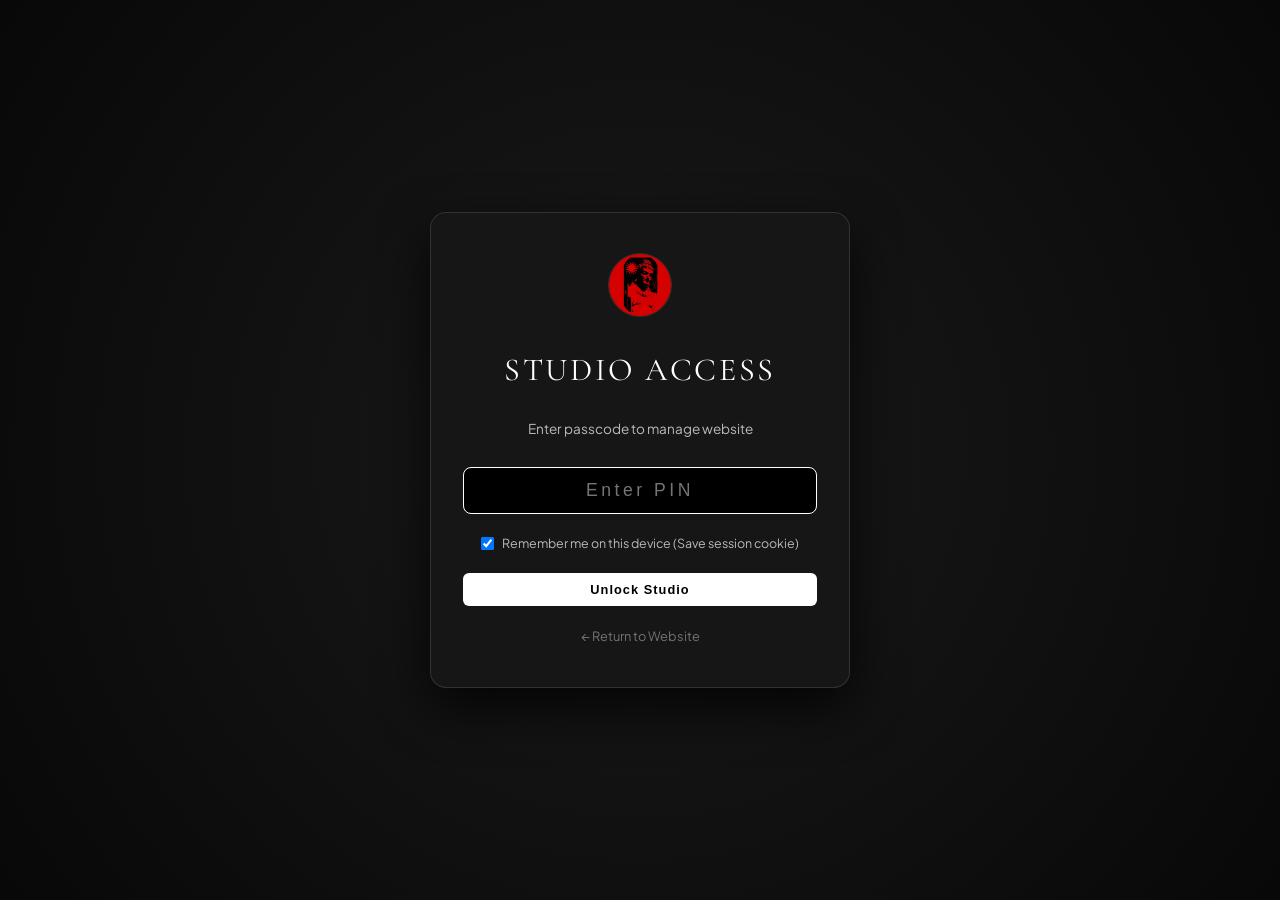
==== admin.html @ ac9e7dee "Add hidden mobile-responsive Studio Admin Panel, cookie session management, and dynamic CMS" ====
<!DOCTYPE html>
<html lang="en">
<head>
  <meta charset="UTF-8">
  <meta name="viewport" content="width=device-width, initial-scale=1.0">
  <title>ariya.ex3 — Studio &amp; Content Management</title>
  <meta name="robots" content="noindex, nofollow">
  
  <link rel="icon" type="image/jpeg" href="assets/images/ariya-emblem.jpg">
  
  <!-- Premium Fonts -->
  <link rel="preconnect" href="https://fonts.googleapis.com">
  <link rel="preconnect" href="https://fonts.gstatic.com" crossorigin>
  <link href="https://fonts.googleapis.com/css2?family=Cormorant+Garamond:wght@400;600&family=Plus+Jakarta+Sans:wght@300;400;500;600;700&display=swap" rel="stylesheet">
  
  <!-- Stylesheets -->
  <link rel="stylesheet" href="css/style.css">
  <link rel="stylesheet" href="css/admin.css">

  <!-- Storage Engine -->
  <script src="js/storage.js" defer></script>
  <script src="js/admin.js" defer></script>
</head>
<body class="admin-body">

  <!-- ==========================================================================
       1. Security Gate / PIN Login (Cookie Protected)
       ========================================================================== -->
  <div id="loginGate" class="login-gate-overlay">
    <div class="login-card">
      <div class="login-emblem">
        <img src="assets/images/ariya-emblem.jpg" alt="ariya emblem">
      </div>
      <h1 class="login-title">Studio Access</h1>
      <p class="login-subtitle">Enter passcode to manage website</p>

      <form id="loginForm" class="login-form">
        <div class="input-wrap">
          <input type="password" id="passcodeInput" placeholder="Enter PIN" autocomplete="current-password" required autofocus>
        </div>
        
        <label class="remember-cookie-wrap">
          <input type="checkbox" id="rememberMeCheck" checked>
          <span>Remember me on this device (Save session cookie)</span>
        </label>

        <button type="submit" class="admin-primary-btn">Unlock Studio</button>
        <p id="loginError" class="login-error" style="display: none;">Incorrect passcode. Try again.</p>
      </form>
      <a href="index.html" class="back-link">&larr; Return to Website</a>
    </div>
  </div>

  <!-- ==========================================================================
       2. Studio Dashboard (Protected)
       ========================================================================== -->
  <div id="adminDashboard" class="admin-dashboard-container" style="display: none;">
    
    <!-- Top Bar -->
    <header class="admin-topbar">
      <div class="topbar-left">
        <span class="studio-logo">ariya.ex3</span>
        <span class="studio-badge">Host Studio</span>
      </div>
      
      <div class="topbar-actions">
        <a href="index.html" target="_blank" class="admin-ghost-btn">View Live Site &rarr;</a>
        <button id="exportBackupBtn" class="admin-ghost-btn" title="Download backup of all posts">Export JSON</button>
        <button id="logoutBtn" class="admin-danger-btn">Logout</button>
      </div>
    </header>

    <!-- Main Studio Tabs -->
    <nav class="studio-tabs-nav">
      <button class="tab-btn active" data-tab="tab-videos">Videos &amp; Edits</button>
      <button class="tab-btn" data-tab="tab-images">Image Posts</button>
      <button class="tab-btn" data-tab="tab-content">Site Texts</button>
      <button class="tab-btn" data-tab="tab-cookies">Cookies &amp; Storage</button>
    </nav>

    <!-- Content Pane -->
    <main class="studio-main-pane">
      
      <!-- TAB 1: Videos & Edits -->
      <section id="tab-videos" class="tab-content-panel active">
        <div class="panel-header">
          <div>
            <h2 class="panel-title">Video Edits Archive</h2>
            <p class="panel-desc">Manage video clips, captions, and choose your centerpiece hero video.</p>
          </div>
          <button class="admin-primary-btn open-create-modal-btn" data-type="video">+ Upload New Video</button>
        </div>

        <div id="videoCardsGrid" class="studio-posts-grid">
          <!-- Dynamically injected -->
        </div>
      </section>

      <!-- TAB 2: Image Posts -->
      <section id="tab-images" class="tab-content-panel">
        <div class="panel-header">
          <div>
            <h2 class="panel-title">Image Posts &amp; Reflections</h2>
            <p class="panel-desc">Share visual posters, quotes, and Dhamma reflections.</p>
          </div>
          <button class="admin-primary-btn open-create-modal-btn" data-type="image">+ Upload New Image</button>
        </div>

        <div id="imageCardsGrid" class="studio-posts-grid">
          <!-- Dynamically injected -->
        </div>
      </section>

      <!-- TAB 3: Site Texts -->
      <section id="tab-content" class="tab-content-panel">
        <div class="panel-header">
          <div>
            <h2 class="panel-title">Site Editorial Text</h2>
            <p class="panel-desc">Update the text of About and Why This Website on the fly.</p>
          </div>
          <button id="saveSiteTextBtn" class="admin-primary-btn">Save Changes</button>
        </div>

        <div class="site-text-editor-form">
          <div class="form-group">
            <label for="siteTaglineInput">Homepage Tagline</label>
            <input type="text" id="siteTaglineInput" value="Beyond the edit lies the idea. Beyond the image lies the philosophy.">
          </div>

          <div class="form-group">
            <label for="aboutLeadInput">About Lead Paragraph</label>
            <textarea id="aboutLeadInput" rows="3">Hello! I am ariya.ex3, an Ambedkarite Buddhist, political philosophical, editor, and the creator of this page.</textarea>
          </div>

          <div class="form-group">
            <label for="manifestoQuoteInput">Manifesto Pull-Quote</label>
            <textarea id="manifestoQuoteInput" rows="4">Short-form edits can communicate powerful ideas through visuals, music, symbolism, and carefully selected words. However, the meaning behind a few seconds of footage can sometimes go much deeper than what appears on the screen.</textarea>
          </div>
        </div>
      </section>

      <!-- TAB 4: Cookies & Storage -->
      <section id="tab-cookies" class="tab-content-panel">
        <div class="panel-header">
          <div>
            <h2 class="panel-title">Cookies &amp; Device Storage</h2>
            <p class="panel-desc">Inspect and manage active browser cookies and IndexedDB media cache.</p>
          </div>
          <button id="clearCacheBtn" class="admin-danger-btn">Reset To Default Seed</button>
        </div>

        <div class="cookie-status-card">
          <h3 class="status-subtitle">Active Browser Cookies</h3>
          <div id="activeCookiesList" class="cookie-tags-wrap"></div>
          
          <div class="storage-info-box">
            <p><strong>Storage Engine:</strong> IndexedDB (Media Blobs) + LocalStorage (Settings) + Secure Session Cookies.</p>
            <p><strong>Data Privacy:</strong> All uploaded videos are saved in your device's persistent storage and are instantly available offline.</p>
          </div>
        </div>
      </section>

    </main>

    <!-- Floating Action Button for Mobile -->
    <button class="mobile-fab-btn open-create-modal-btn" data-type="video" aria-label="Upload New Post">
      +
    </button>

  </div>

  <!-- ==========================================================================
       3. Post Editor Modal (Bottom-Sheet on Mobile)
       ========================================================================== -->
  <div id="postEditorModal" class="editor-modal-overlay" style="display: none;">
    <div class="editor-modal-container">
      <div class="modal-header">
        <h3 id="modalFormTitle" class="modal-heading">Upload New Post</h3>
        <button id="closeModalBtn" class="modal-close-icon">&times;</button>
      </div>

      <form id="postEditorForm" class="editor-modal-body">
        <input type="hidden" id="postIdField">
        <input type="hidden" id="postTypeField" value="video">

        <!-- File Upload Zone -->
        <div class="upload-dropzone" id="uploadDropzone">
          <input type="file" id="mediaFileInput" accept="video/mp4,image/*">
          <div class="dropzone-prompt">
            <span class="upload-icon">&uarr;</span>
            <p id="dropzoneLabel">Tap to select or drop video/photo</p>
            <span class="dropzone-hint">Supports MP4, JPG, WEBP, PNG</span>
          </div>
          <!-- Live Preview -->
          <div id="mediaPreviewWrap" class="media-preview-box" style="display: none;"></div>
        </div>

        <div class="form-group">
          <label for="postTitleInput">Title</label>
          <input type="text" id="postTitleInput" placeholder="e.g. Edit 07 • The Middle Way" required>
        </div>

        <div class="form-group">
          <label for="postCategoryInput">Category</label>
          <select id="postCategoryInput">
            <option value="Ambedkarite">Ambedkarite</option>
            <option value="Madhyamaka">Madhyamaka</option>
            <option value="Nalanda">Nālandā</option>
            <option value="Visual Dhamma">Visual Dhamma</option>
            <option value="Philosophy">Philosophy</option>
          </select>
        </div>

        <div class="form-group">
          <label for="postCaptionInput">Caption &amp; Philosophical Reflection</label>
          <textarea id="postCaptionInput" rows="4" placeholder="Explain the historical and philosophical context behind this edit..."></textarea>
        </div>

        <div class="modal-actions">
          <button type="button" id="cancelModalBtn" class="admin-ghost-btn">Cancel</button>
          <button type="submit" id="savePostBtn" class="admin-primary-btn">Publish to Site</button>
        </div>
      </form>
    </div>
  </div>

</body>
</html>
---- css/style.css ----
/* ==========================================================================
   ariya.ex3 — Minimalist Editorial Portfolio
   Pure White Typography • Premium Fonts • Authentic & Clean
   ========================================================================== */

/* Custom Aesthetic Serif Display Font */
@font-face {
  font-family: 'Mollen Fancyla';
  src: url('../assets/fonts/mollen-fancyla.otf') format('opentype');
  font-weight: normal;
  font-style: normal;
  font-display: swap;
}

:root {
  --color-white: #ffffff;
  --color-white-90: rgba(255, 255, 255, 0.9);
  --color-white-70: rgba(255, 255, 255, 0.7);
  --color-white-50: rgba(255, 255, 255, 0.5);
  --color-white-20: rgba(255, 255, 255, 0.18);
  --color-white-10: rgba(255, 255, 255, 0.08);

  --bg-black: #0a0a0a;
  --bg-deep: #0e0e0e;
  --bg-card: #141414;

  --font-display: 'Mollen Fancyla', 'Cormorant Garamond', Georgia, serif;
  --font-serif: 'Cormorant Garamond', Georgia, serif;
  --font-sans: 'Plus Jakarta Sans', -apple-system, BlinkMacSystemFont, 'Segoe UI', Roboto, sans-serif;
  
  --site-max-width: 1100px;
  --padding-x: clamp(1.5rem, 5vw, 4rem);
}

/* Reset */
*, *::before, *::after {
  box-sizing: border-box;
  margin: 0;
  padding: 0;
}

html {
  font-size: 16px;
  scroll-behavior: smooth;
  background-color: var(--bg-black);
  color: var(--color-white);
  -webkit-font-smoothing: antialiased;
  -moz-osx-font-smoothing: grayscale;
}

body {
  font-family: var(--font-sans);
  background-color: var(--bg-black);
  color: var(--color-white);
  line-height: 1.7;
  overflow-x: hidden;
}

::selection {
  background: var(--color-white);
  color: var(--bg-black);
}

/* ==========================================================================
   Header / Navigation (Ultra-Minimal)
   ========================================================================== */
.site-header {
  position: fixed;
  top: 0;
  left: 0;
  width: 100%;
  display: flex;
  justify-content: space-between;
  align-items: center;
  padding: 1.25rem var(--padding-x);
  z-index: 100;
  background: rgba(10, 10, 10, 0.85);
  backdrop-filter: blur(20px);
  -webkit-backdrop-filter: blur(20px);
  border-bottom: 1px solid rgba(255, 255, 255, 0.08);
  transition: background 0.3s ease;
}

.brand-link {
  font-family: var(--font-display);
  font-size: 1.15rem;
  letter-spacing: 0.12em;
  text-transform: uppercase;
  color: var(--color-white);
  text-decoration: none;
}

.header-nav {
  display: flex;
  align-items: center;
  gap: 2.2rem;
}

.header-nav a {
  font-family: var(--font-sans);
  font-size: 0.8rem;
  font-weight: 500;
  letter-spacing: 0.12em;
  text-transform: uppercase;
  color: var(--color-white-70);
  text-decoration: none;
  transition: color 0.2s ease;
}

.header-nav a:hover {
  color: var(--color-white);
}

/* ==========================================================================
   Section 1: Hero with edit-03.mp4 Video as Centerpiece
   ========================================================================== */
.hero-section {
  position: relative;
  min-height: 100vh;
  width: 100%;
  display: flex;
  align-items: center;
  justify-content: center;
  padding: 6rem var(--padding-x) 4rem;
  overflow: hidden;
}

.hero-media-container,
.hero-video-container {
  position: absolute;
  top: 0;
  left: 0;
  width: 100%;
  height: 100%;
  z-index: 1;
  overflow: hidden;
}

.hero-media-bg,
.hero-media-container img,
.hero-video-container video {
  width: 100%;
  height: 100%;
  object-fit: cover;
  object-position: center 25%;
  filter: brightness(0.68) contrast(1.08);
  transform: scale(1.02);
  transition: transform 1.2s cubic-bezier(0.16, 1, 0.3, 1);
}

.video-scrim {
  position: absolute;
  top: 0;
  left: 0;
  width: 100%;
  height: 100%;
  background: radial-gradient(circle at center, rgba(10, 10, 10, 0.25) 0%, rgba(10, 10, 10, 0.78) 100%),
              linear-gradient(180deg, rgba(10,10,10,0.55) 0%, transparent 40%, transparent 60%, var(--bg-black) 100%);
}

.hero-text-overlay {
  position: relative;
  z-index: 10;
  max-width: 900px;
  text-align: center;
  display: flex;
  flex-direction: column;
  align-items: center;
  gap: 1.5rem;
  margin-top: 2rem;
}

.hero-main-title {
  font-family: var(--font-display);
  font-size: clamp(3.5rem, 10vw, 8.8rem);
  font-weight: normal;
  letter-spacing: 0.08em;
  text-transform: uppercase;
  color: var(--color-white);
  line-height: 1.05;
}

.hero-tagline {
  font-family: var(--font-serif);
  font-size: clamp(1.2rem, 2.2vw, 1.8rem);
  font-weight: 300;
  font-style: italic;
  color: var(--color-white-90);
  max-width: 720px;
  line-height: 1.5;
}

.hero-controls {
  display: flex;
  align-items: center;
  gap: 1.2rem;
  margin-top: 1rem;
}

.minimal-btn {
  display: inline-flex;
  align-items: center;
  gap: 0.6rem;
  padding: 10px 24px;
  background: rgba(255, 255, 255, 0.08);
  border: 1px solid var(--color-white-20);
  border-radius: 999px;
  color: var(--color-white);
  font-family: var(--font-sans);
  font-size: 0.75rem;
  font-weight: 600;
  letter-spacing: 0.15em;
  text-transform: uppercase;
  text-decoration: none;
  cursor: pointer;
  transition: all 0.3s ease;
  backdrop-filter: blur(10px);
}

.minimal-btn:hover {
  background: var(--color-white);
  color: var(--bg-black);
  border-color: var(--color-white);
}

.btn-indicator {
  width: 6px;
  height: 6px;
  border-radius: 50%;
  background: var(--color-white);
}

/* ==========================================================================
   Editorial Sections: About & Why This Website
   ========================================================================== */
.editorial-section {
  position: relative;
  padding: clamp(7rem, 14vw, 11rem) var(--padding-x);
  background-color: var(--bg-black);
  scroll-margin-top: 4.5rem;
}

.editorial-section.dark-alt {
  background-color: var(--bg-deep);
  border-top: 1px solid var(--color-white-10);
  border-bottom: 1px solid var(--color-white-10);
  scroll-margin-top: 4.5rem;
}

.editorial-container {
  max-width: 820px;
  margin: 0 auto;
}

.editorial-title {
  font-family: var(--font-serif);
  font-size: clamp(2.4rem, 5vw, 4.2rem);
  font-weight: 400;
  letter-spacing: 0.04em;
  color: var(--color-white);
  line-height: 1.15;
  margin-bottom: 3.5rem;
  text-transform: uppercase;
}

.editorial-body {
  display: flex;
  flex-direction: column;
  gap: 2rem;
}

.lead-text {
  font-family: var(--font-serif);
  font-size: clamp(1.4rem, 2.4vw, 1.9rem);
  font-weight: 400;
  line-height: 1.5;
  color: var(--color-white);
}

.editorial-body p {
  font-family: var(--font-sans);
  font-size: clamp(0.98rem, 1.2vw, 1.1rem);
  font-weight: 300;
  color: var(--color-white-90);
  line-height: 1.85;
}

.editorial-body p strong {
  font-weight: 600;
  color: var(--color-white);
}

.editorial-body p em {
  font-family: var(--font-serif);
  font-size: 1.15em;
  font-style: italic;
  color: var(--color-white);
}

/* Clean Blockquote */
.clean-quote {
  font-family: var(--font-serif);
  font-size: clamp(1.6rem, 3.2vw, 2.5rem);
  font-weight: 300;
  font-style: italic;
  line-height: 1.35;
  color: var(--color-white);
  border-left: 2px solid var(--color-white);
  padding-left: clamp(1.5rem, 3vw, 2.5rem);
  margin: 1.5rem 0 2rem;
}

/* User Journey Image Strip */
.journey-images-strip {
  display: grid;
  grid-template-columns: 1fr 1fr;
  gap: 2rem;
  margin: 2.5rem 0;
}

.journey-figure {
  display: flex;
  flex-direction: column;
  gap: 0.8rem;
}

.journey-figure img {
  width: 100%;
  aspect-ratio: 9 / 14;
  object-fit: cover;
  border-radius: 8px;
  background: #111;
  border: 1px solid var(--color-white-10);
  transition: transform 0.4s ease, border-color 0.4s ease;
}

.journey-figure:hover img {
  transform: translateY(-4px);
  border-color: var(--color-white-50);
}

.journey-figure figcaption {
  font-family: var(--font-sans);
  font-size: 0.78rem;
  letter-spacing: 0.1em;
  text-transform: uppercase;
  color: var(--color-white-50);
}

/* Welcome Box */
.welcome-box {
  margin-top: 3rem;
  padding-top: 2.5rem;
  border-top: 1px solid var(--color-white-20);
  display: flex;
  flex-direction: column;
  gap: 0.8rem;
}

.welcome-text {
  font-family: var(--font-serif);
  font-size: 1.8rem;
  font-weight: 400;
  color: var(--color-white);
}

.manifesto-sign {
  font-family: var(--font-serif);
  font-size: 1.3rem;
  font-style: italic;
  color: var(--color-white-70);
}

/* ==========================================================================
   Section 4: The Edits Archive (Clean & Minimalist Grid)
   ========================================================================== */
.archive-section {
  position: relative;
  padding: clamp(6rem, 12vw, 10rem) var(--padding-x);
  background-color: var(--bg-black);
  scroll-margin-top: 4.5rem;
}

.archive-header-wrap {
  max-width: var(--site-max-width);
  margin: 0 auto 4rem;
}

.archive-main-title {
  font-family: var(--font-serif);
  font-size: clamp(2.4rem, 5vw, 4.2rem);
  font-weight: 400;
  letter-spacing: 0.04em;
  color: var(--color-white);
  line-height: 1.1;
  text-transform: uppercase;
}

.archive-sub {
  font-family: var(--font-sans);
  font-size: 0.85rem;
  letter-spacing: 0.15em;
  text-transform: uppercase;
  color: var(--color-white-50);
  margin-top: 0.8rem;
}

.edits-grid {
  display: grid;
  grid-template-columns: repeat(auto-fill, minmax(310px, 1fr));
  gap: clamp(2rem, 3.5vw, 3rem);
  max-width: var(--site-max-width);
  margin: 0 auto;
}

.edit-card {
  display: flex;
  flex-direction: column;
  gap: 1rem;
}

.edit-video-wrapper {
  position: relative;
  width: 100%;
  aspect-ratio: 9 / 16;
  max-height: 520px;
  background: #000;
  border-radius: 6px;
  overflow: hidden;
  border: 1px solid var(--color-white-10);
  transition: border-color 0.3s ease;
}

.edit-card:hover .edit-video-wrapper {
  border-color: var(--color-white-50);
}

.edit-video-wrapper video {
  width: 100%;
  height: 100%;
  object-fit: cover;
  display: block;
}

.edit-caption {
  font-family: var(--font-sans);
  font-size: 0.82rem;
  font-weight: 500;
  letter-spacing: 0.12em;
  text-transform: uppercase;
  color: var(--color-white-70);
}

/* ==========================================================================
   Footer (Ultra-Clean)
   ========================================================================== */
.site-footer {
  padding: clamp(4rem, 8vw, 6rem) var(--padding-x);
  border-top: 1px solid var(--color-white-10);
  background: var(--bg-black);
}

.footer-wrap {
  max-width: var(--site-max-width);
  margin: 0 auto;
  display: flex;
  flex-direction: column;
  gap: 1.8rem;
}

.footer-brand {
  font-family: var(--font-sans);
  font-size: 1rem;
  font-weight: 700;
  letter-spacing: 0.2em;
  text-transform: uppercase;
  color: var(--color-white);
}

.footer-quote {
  font-family: var(--font-serif);
  font-size: 1.4rem;
  font-style: italic;
  color: var(--color-white-70);
}

.footer-links {
  display: flex;
  gap: 2rem;
  flex-wrap: wrap;
  margin-top: 1rem;
}

.footer-links a {
  font-family: var(--font-sans);
  font-size: 0.8rem;
  letter-spacing: 0.12em;
  text-transform: uppercase;
  color: var(--color-white-50);
  text-decoration: none;
  transition: color 0.2s ease;
}

.footer-links a:hover {
  color: var(--color-white);
}

/* ==========================================================================
   Responsive
   ========================================================================== */
/* ==========================================================================
   Cookie Consent Banner
   ========================================================================== */
.cookie-banner-bar {
  position: fixed;
  bottom: 20px;
  left: 50%;
  transform: translateX(-50%);
  width: calc(100% - 40px);
  max-width: 720px;
  background: rgba(18, 18, 18, 0.92);
  border: 1px solid rgba(255, 255, 255, 0.15);
  border-radius: 12px;
  padding: 1.1rem 1.5rem;
  backdrop-filter: blur(16px);
  -webkit-backdrop-filter: blur(16px);
  z-index: 999;
  box-shadow: 0 16px 40px rgba(0, 0, 0, 0.8);
}

.cookie-banner-content {
  display: flex;
  align-items: center;
  justify-content: space-between;
  gap: 1.5rem;
  flex-wrap: wrap;
}

.cookie-banner-text {
  font-family: var(--font-sans);
  font-size: 0.82rem;
  font-weight: 300;
  color: var(--color-white-90);
  line-height: 1.5;
  margin: 0;
  flex: 1;
  min-width: 260px;
}

.cookie-banner-actions {
  display: flex;
  align-items: center;
  gap: 10px;
}

@media (max-width: 600px) {
  .cookie-banner-bar {
    bottom: 12px;
    width: calc(100% - 24px);
    padding: 1rem;
  }
}
---- css/admin.css ----
/* ==========================================================================
   ariya.ex3 — Studio & Admin Panel Stylesheet
   Pure White Typography • Dark Luxury Aesthetic • Mobile-First Responsive
   ========================================================================== */

:root {
  --admin-bg: #0d0d0d;
  --admin-surface: #161616;
  --admin-surface-hover: #1f1f1f;
  --admin-border: rgba(255, 255, 255, 0.12);
  --admin-white: #ffffff;
  --admin-white-70: rgba(255, 255, 255, 0.7);
  --admin-white-40: rgba(255, 255, 255, 0.4);
  --admin-accent: #ffffff;
  --admin-danger: #e04747;
  --admin-success: #3ecf8e;
}

body.admin-body {
  background-color: var(--admin-bg);
  color: var(--admin-white);
  font-family: var(--font-sans);
  min-height: 100vh;
  margin: 0;
  overflow-x: hidden;
}

/* ==========================================================================
   1. PIN Login Gate
   ========================================================================== */
.login-gate-overlay {
  position: fixed;
  inset: 0;
  background: radial-gradient(circle at center, #1a1a1a 0%, #080808 100%);
  display: flex;
  align-items: center;
  justify-content: center;
  padding: 1.5rem;
  z-index: 1000;
}

.login-card {
  width: 100%;
  max-width: 420px;
  background: var(--admin-surface);
  border: 1px solid var(--admin-border);
  border-radius: 16px;
  padding: 2.5rem 2rem;
  text-align: center;
  display: flex;
  flex-direction: column;
  align-items: center;
  gap: 1.2rem;
  box-shadow: 0 20px 50px rgba(0, 0, 0, 0.8);
}

.login-emblem img {
  width: 64px;
  height: 64px;
  border-radius: 50%;
  border: 1px solid var(--admin-border);
  object-fit: cover;
}

.login-title {
  font-family: var(--font-serif);
  font-size: 2rem;
  font-weight: 400;
  letter-spacing: 0.08em;
  text-transform: uppercase;
  margin: 0;
}

.login-subtitle {
  font-size: 0.85rem;
  color: var(--admin-white-70);
  margin: 0;
}

.login-form {
  width: 100%;
  display: flex;
  flex-direction: column;
  gap: 1.2rem;
  margin-top: 0.5rem;
}

.input-wrap input {
  width: 100%;
  padding: 12px 16px;
  background: #000;
  border: 1px solid var(--admin-border);
  border-radius: 8px;
  color: #fff;
  font-size: 1.1rem;
  text-align: center;
  letter-spacing: 0.2em;
}

.input-wrap input:focus {
  outline: none;
  border-color: var(--admin-white);
}

.remember-cookie-wrap {
  display: flex;
  align-items: center;
  justify-content: center;
  gap: 8px;
  font-size: 0.78rem;
  color: var(--admin-white-70);
  cursor: pointer;
  text-align: left;
}

.login-error {
  font-size: 0.8rem;
  color: var(--admin-danger);
}

.back-link {
  font-size: 0.8rem;
  color: var(--admin-white-40);
  text-decoration: none;
  transition: color 0.2s;
}
.back-link:hover {
  color: #fff;
}

/* ==========================================================================
   2. Studio Topbar
   ========================================================================== */
.admin-dashboard-container {
  display: flex;
  flex-direction: column;
  min-height: 100vh;
}

.admin-topbar {
  display: flex;
  justify-content: space-between;
  align-items: center;
  padding: 1.2rem 2rem;
  background: var(--admin-surface);
  border-bottom: 1px solid var(--admin-border);
  position: sticky;
  top: 0;
  z-index: 50;
}

.topbar-left {
  display: flex;
  align-items: center;
  gap: 12px;
}

.studio-logo {
  font-family: var(--font-sans);
  font-size: 1.1rem;
  font-weight: 700;
  letter-spacing: 0.15em;
  text-transform: uppercase;
}

.studio-badge {
  font-size: 0.65rem;
  text-transform: uppercase;
  letter-spacing: 0.15em;
  padding: 3px 8px;
  background: rgba(255, 255, 255, 0.1);
  border-radius: 999px;
  color: var(--admin-white-70);
}

.topbar-actions {
  display: flex;
  align-items: center;
  gap: 12px;
}

/* Buttons */
.admin-primary-btn {
  background: var(--admin-white);
  color: #000;
  border: none;
  padding: 9px 18px;
  border-radius: 6px;
  font-size: 0.8rem;
  font-weight: 600;
  letter-spacing: 0.08em;
  cursor: pointer;
  transition: opacity 0.2s;
}
.admin-primary-btn:hover {
  opacity: 0.9;
}

.admin-ghost-btn {
  background: transparent;
  color: #fff;
  border: 1px solid var(--admin-border);
  padding: 8px 16px;
  border-radius: 6px;
  font-size: 0.78rem;
  font-weight: 500;
  cursor: pointer;
  text-decoration: none;
  transition: background 0.2s;
}
.admin-ghost-btn:hover {
  background: rgba(255, 255, 255, 0.08);
}

.admin-danger-btn {
  background: transparent;
  color: var(--admin-danger);
  border: 1px solid rgba(224, 71, 71, 0.4);
  padding: 8px 14px;
  border-radius: 6px;
  font-size: 0.78rem;
  cursor: pointer;
}
.admin-danger-btn:hover {
  background: rgba(224, 71, 71, 0.15);
}

/* ==========================================================================
   3. Studio Navigation Tabs
   ========================================================================== */
.studio-tabs-nav {
  display: flex;
  gap: 8px;
  padding: 1rem 2rem 0;
  border-bottom: 1px solid var(--admin-border);
  overflow-x: auto;
}

.tab-btn {
  background: transparent;
  color: var(--admin-white-70);
  border: none;
  border-bottom: 2px solid transparent;
  padding: 10px 18px;
  font-size: 0.85rem;
  font-weight: 500;
  letter-spacing: 0.05em;
  cursor: pointer;
  white-space: nowrap;
  transition: all 0.2s;
}

.tab-btn:hover {
  color: #fff;
}

.tab-btn.active {
  color: #fff;
  border-bottom-color: var(--admin-white);
  font-weight: 600;
}

/* ==========================================================================
   4. Main Content Panels
   ========================================================================== */
.studio-main-pane {
  padding: 2rem;
  max-width: 1300px;
  width: 100%;
  margin: 0 auto;
}

.tab-content-panel {
  display: none;
}
.tab-content-panel.active {
  display: block;
}

.panel-header {
  display: flex;
  justify-content: space-between;
  align-items: center;
  margin-bottom: 2rem;
  flex-wrap: wrap;
  gap: 1rem;
}

.panel-title {
  font-family: var(--font-serif);
  font-size: 1.8rem;
  font-weight: 400;
  text-transform: uppercase;
  margin: 0;
}

.panel-desc {
  font-size: 0.85rem;
  color: var(--admin-white-70);
  margin-top: 4px;
}

/* Studio Posts Grid */
.studio-posts-grid {
  display: grid;
  grid-template-columns: repeat(auto-fill, minmax(300px, 1fr));
  gap: 1.5rem;
}

.studio-card {
  background: var(--admin-surface);
  border: 1px solid var(--admin-border);
  border-radius: 12px;
  overflow: hidden;
  display: flex;
  flex-direction: column;
}

.studio-card-media {
  position: relative;
  width: 100%;
  aspect-ratio: 9 / 14;
  background: #000;
  overflow: hidden;
}

.studio-card-media video,
.studio-card-media img {
  width: 100%;
  height: 100%;
  object-fit: cover;
}

.hero-indicator-badge {
  position: absolute;
  top: 10px;
  left: 10px;
  background: rgba(255, 255, 255, 0.9);
  color: #000;
  font-size: 0.65rem;
  font-weight: 700;
  letter-spacing: 0.1em;
  padding: 4px 10px;
  border-radius: 999px;
  text-transform: uppercase;
}

.studio-card-body {
  padding: 1.2rem;
  display: flex;
  flex-direction: column;
  gap: 0.6rem;
  flex: 1;
}

.studio-card-tag {
  font-size: 0.7rem;
  letter-spacing: 0.15em;
  text-transform: uppercase;
  color: var(--admin-white-70);
}

.studio-card-title {
  font-family: var(--font-serif);
  font-size: 1.25rem;
  margin: 0;
  color: #fff;
}

.studio-card-desc {
  font-size: 0.85rem;
  color: var(--admin-white-70);
  line-height: 1.5;
  flex: 1;
}

.studio-card-footer {
  display: flex;
  gap: 8px;
  margin-top: 0.8rem;
  padding-top: 0.8rem;
  border-top: 1px solid var(--admin-border);
}

.studio-card-footer button {
  flex: 1;
  padding: 7px;
  font-size: 0.72rem;
  font-weight: 500;
  letter-spacing: 0.08em;
  text-transform: uppercase;
  border-radius: 4px;
  cursor: pointer;
}

.btn-set-hero {
  background: rgba(255, 255, 255, 0.08);
  border: 1px solid var(--admin-border);
  color: #fff;
}
.btn-set-hero.active {
  background: #fff;
  color: #000;
  font-weight: 700;
}

.btn-card-delete {
  background: transparent;
  border: 1px solid rgba(224, 71, 71, 0.4);
  color: var(--admin-danger);
}

/* ==========================================================================
   5. Modal & Bottom-Sheet
   ========================================================================== */
.editor-modal-overlay {
  position: fixed;
  inset: 0;
  background: rgba(0, 0, 0, 0.85);
  backdrop-filter: blur(8px);
  z-index: 1000;
  display: flex;
  align-items: center;
  justify-content: center;
  padding: 1rem;
}

.editor-modal-container {
  background: var(--admin-surface);
  border: 1px solid var(--admin-border);
  border-radius: 16px;
  width: 100%;
  max-width: 580px;
  max-height: 90vh;
  overflow-y: auto;
  padding: 1.8rem;
  display: flex;
  flex-direction: column;
  gap: 1.2rem;
}

.modal-header {
  display: flex;
  justify-content: space-between;
  align-items: center;
}

.modal-heading {
  font-family: var(--font-serif);
  font-size: 1.6rem;
  font-weight: 400;
  margin: 0;
}

.modal-close-icon {
  background: none;
  border: none;
  color: #fff;
  font-size: 1.5rem;
  cursor: pointer;
}

.editor-modal-body {
  display: flex;
  flex-direction: column;
  gap: 1.2rem;
}

.upload-dropzone {
  border: 2px dashed var(--admin-border);
  border-radius: 12px;
  padding: 2rem 1rem;
  text-align: center;
  position: relative;
  cursor: pointer;
  transition: border-color 0.2s;
  background: #000;
}
.upload-dropzone:hover {
  border-color: #fff;
}
.upload-dropzone input[type="file"] {
  position: absolute;
  inset: 0;
  opacity: 0;
  cursor: pointer;
  width: 100%;
  height: 100%;
}

.upload-icon {
  font-size: 2rem;
  display: block;
  margin-bottom: 8px;
}

.media-preview-box {
  margin-top: 1rem;
  max-height: 240px;
  overflow: hidden;
  border-radius: 8px;
}
.media-preview-box video,
.media-preview-box img {
  width: 100%;
  max-height: 240px;
  object-fit: contain;
}

.form-group {
  display: flex;
  flex-direction: column;
  gap: 6px;
}

.form-group label {
  font-size: 0.78rem;
  letter-spacing: 0.1em;
  text-transform: uppercase;
  color: var(--admin-white-70);
}

.form-group input,
.form-group select,
.form-group textarea {
  padding: 10px 14px;
  background: #000;
  border: 1px solid var(--admin-border);
  border-radius: 6px;
  color: #fff;
  font-family: inherit;
  font-size: 0.95rem;
}
.form-group input:focus,
.form-group select:focus,
.form-group textarea:focus {
  outline: none;
  border-color: #fff;
}

.modal-actions {
  display: flex;
  justify-content: flex-end;
  gap: 12px;
  margin-top: 1rem;
}

/* Mobile Floating Action Button */
.mobile-fab-btn {
  display: none;
  position: fixed;
  bottom: 24px;
  right: 24px;
  width: 56px;
  height: 56px;
  border-radius: 50%;
  background: var(--admin-white);
  color: #000;
  border: none;
  font-size: 1.8rem;
  cursor: pointer;
  box-shadow: 0 8px 24px rgba(0, 0, 0, 0.7);
  z-index: 90;
}

/* Cookie management card */
.cookie-status-card {
  background: var(--admin-surface);
  border: 1px solid var(--admin-border);
  border-radius: 12px;
  padding: 1.8rem;
  display: flex;
  flex-direction: column;
  gap: 1.2rem;
}
.cookie-tags-wrap {
  display: flex;
  flex-wrap: wrap;
  gap: 8px;
}
.cookie-tag {
  background: rgba(255, 255, 255, 0.1);
  padding: 6px 12px;
  border-radius: 6px;
  font-size: 0.75rem;
  font-family: monospace;
}
.storage-info-box {
  font-size: 0.85rem;
  color: var(--admin-white-70);
  line-height: 1.6;
}

/* ==========================================================================
   Responsive Adaptations
   ========================================================================== */
@media (max-width: 768px) {
  .admin-topbar {
    padding: 1rem;
  }
  .studio-tabs-nav {
    padding: 0.8rem 1rem 0;
  }
  .studio-main-pane {
    padding: 1.2rem;
  }
  .mobile-fab-btn {
    display: flex;
    align-items: center;
    justify-content: center;
  }
  .panel-header .open-create-modal-btn {
    display: none;
  }
  .editor-modal-container {
    border-radius: 16px 16px 0 0;
    max-height: 92vh;
    margin-top: auto;
  }
  .editor-modal-overlay {
    padding: 0;
    align-items: flex-end;
  }
}
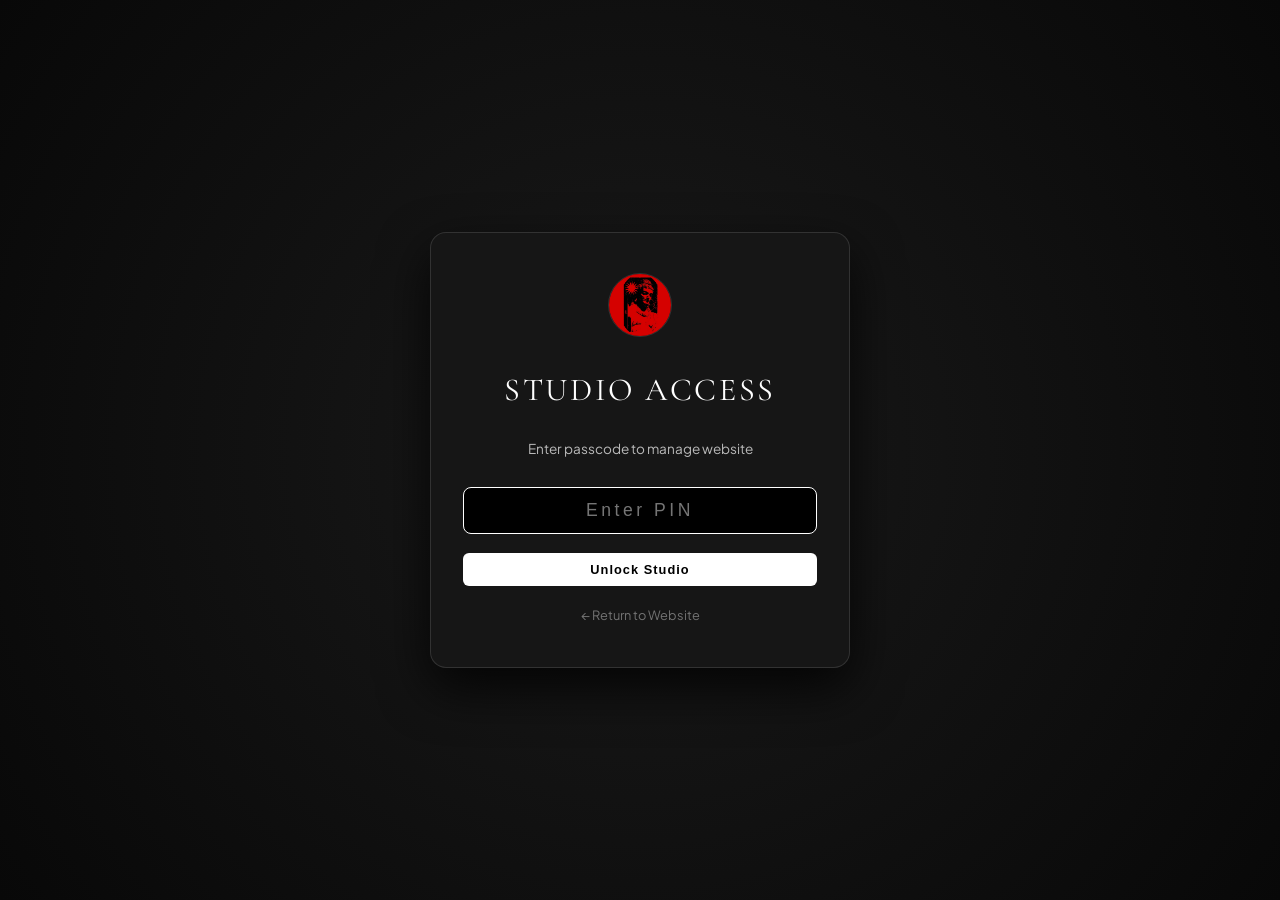
==== commit be872b86: "feat(security-cms): harden admin with SHA-256 and sessionStorage, dynamic video edits archive, resil" ====
--- a/admin.html
+++ b/admin.html
@@ -36,16 +36,13 @@
 
       <form id="loginForm" class="login-form">
         <div class="input-wrap">
-          <input type="password" id="passcodeInput" placeholder="Enter PIN" autocomplete="current-password" required autofocus>
-        </div>
-        
-        <label class="remember-cookie-wrap">
-          <input type="checkbox" id="rememberMeCheck" checked>
-          <span>Remember me on this device (Save session cookie)</span>
-        </label>
-
-        <button type="submit" class="admin-primary-btn">Unlock Studio</button>
+          <input type="password" id="passcodeInput" placeholder="Enter PIN" autocomplete="off" required autofocus>
+        </div>
+
+        <button type="submit" id="unlockStudioBtn" class="admin-primary-btn">Unlock Studio</button>
         <p id="loginError" class="login-error" style="display: none;">Incorrect passcode. Try again.</p>
+        <p id="lockoutNotice" class="login-error" style="display: none;"></p>
+        <p id="sessionTimeoutNotice" class="login-info" style="display: none; color: rgba(255,255,255,0.7); font-size: 0.85rem; margin-top: 0.5rem; text-align: center;"></p>
       </form>
       <a href="index.html" class="back-link">&larr; Return to Website</a>
     </div>
--- a/css/style.css
+++ b/css/style.css
@@ -27,13 +27,15 @@
   --font-display: 'Mollen Fancyla', 'Cormorant Garamond', Georgia, serif;
   --font-serif: 'Cormorant Garamond', Georgia, serif;
   --font-sans: 'Plus Jakarta Sans', -apple-system, BlinkMacSystemFont, 'Segoe UI', Roboto, sans-serif;
-  
+
   --site-max-width: 1100px;
   --padding-x: clamp(1.5rem, 5vw, 4rem);
 }
 
 /* Reset */
-*, *::before, *::after {
+*,
+*::before,
+*::after {
   box-sizing: border-box;
   margin: 0;
   padding: 0;
@@ -155,7 +157,7 @@
   width: 100%;
   height: 100%;
   background: radial-gradient(circle at center, rgba(10, 10, 10, 0.25) 0%, rgba(10, 10, 10, 0.78) 100%),
-              linear-gradient(180deg, rgba(10,10,10,0.55) 0%, transparent 40%, transparent 60%, var(--bg-black) 100%);
+    linear-gradient(180deg, rgba(10, 10, 10, 0.55) 0%, transparent 40%, transparent 60%, var(--bg-black) 100%);
 }
 
 .hero-text-overlay {
@@ -221,6 +223,33 @@
   background: var(--color-white);
   color: var(--bg-black);
   border-color: var(--color-white);
+}
+
+.hero-posts-btn {
+  background: rgba(255, 255, 255, 0.16);
+  border-color: rgba(255, 255, 255, 0.4);
+}
+
+.hero-posts-btn:hover {
+  background: var(--color-white);
+  color: #000;
+  border-color: var(--color-white);
+}
+
+.nav-posts-link {
+  color: var(--color-white) !important;
+  font-weight: 600 !important;
+  position: relative;
+}
+
+.nav-posts-link::after {
+  content: '';
+  position: absolute;
+  bottom: -4px;
+  left: 0;
+  width: 100%;
+  height: 1px;
+  background: rgba(255, 255, 255, 0.5);
 }
 
 .btn-indicator {
@@ -449,6 +478,59 @@
   letter-spacing: 0.12em;
   text-transform: uppercase;
   color: var(--color-white-70);
+}
+
+/* Visual Dhamma Image Gallery Grid */
+.gallery-posts-grid {
+  display: grid;
+  grid-template-columns: repeat(auto-fill, minmax(310px, 1fr));
+  gap: clamp(2rem, 3.5vw, 3rem);
+  max-width: var(--site-max-width);
+  margin: 0 auto;
+}
+
+.gallery-post-card {
+  display: flex;
+  flex-direction: column;
+  gap: 1rem;
+}
+
+.gallery-image-wrapper {
+  position: relative;
+  width: 100%;
+  aspect-ratio: 4 / 5;
+  background: #000;
+  border-radius: 6px;
+  overflow: hidden;
+  border: 1px solid var(--color-white-10);
+  transition: border-color 0.3s ease;
+}
+
+.gallery-post-card:hover .gallery-image-wrapper {
+  border-color: var(--color-white-50);
+}
+
+.gallery-image-wrapper img {
+  width: 100%;
+  height: 100%;
+  object-fit: cover;
+  display: block;
+}
+
+.gallery-post-title {
+  font-family: var(--font-sans);
+  font-size: 0.85rem;
+  font-weight: 600;
+  letter-spacing: 0.1em;
+  text-transform: uppercase;
+  color: var(--color-white);
+}
+
+.gallery-post-desc {
+  font-family: var(--font-serif);
+  font-size: 1.1rem;
+  color: var(--color-white-70);
+  line-height: 1.5;
 }
 
 /* ==========================================================================
@@ -559,5 +641,4 @@
     width: calc(100% - 24px);
     padding: 1rem;
   }
-}
-
+}
